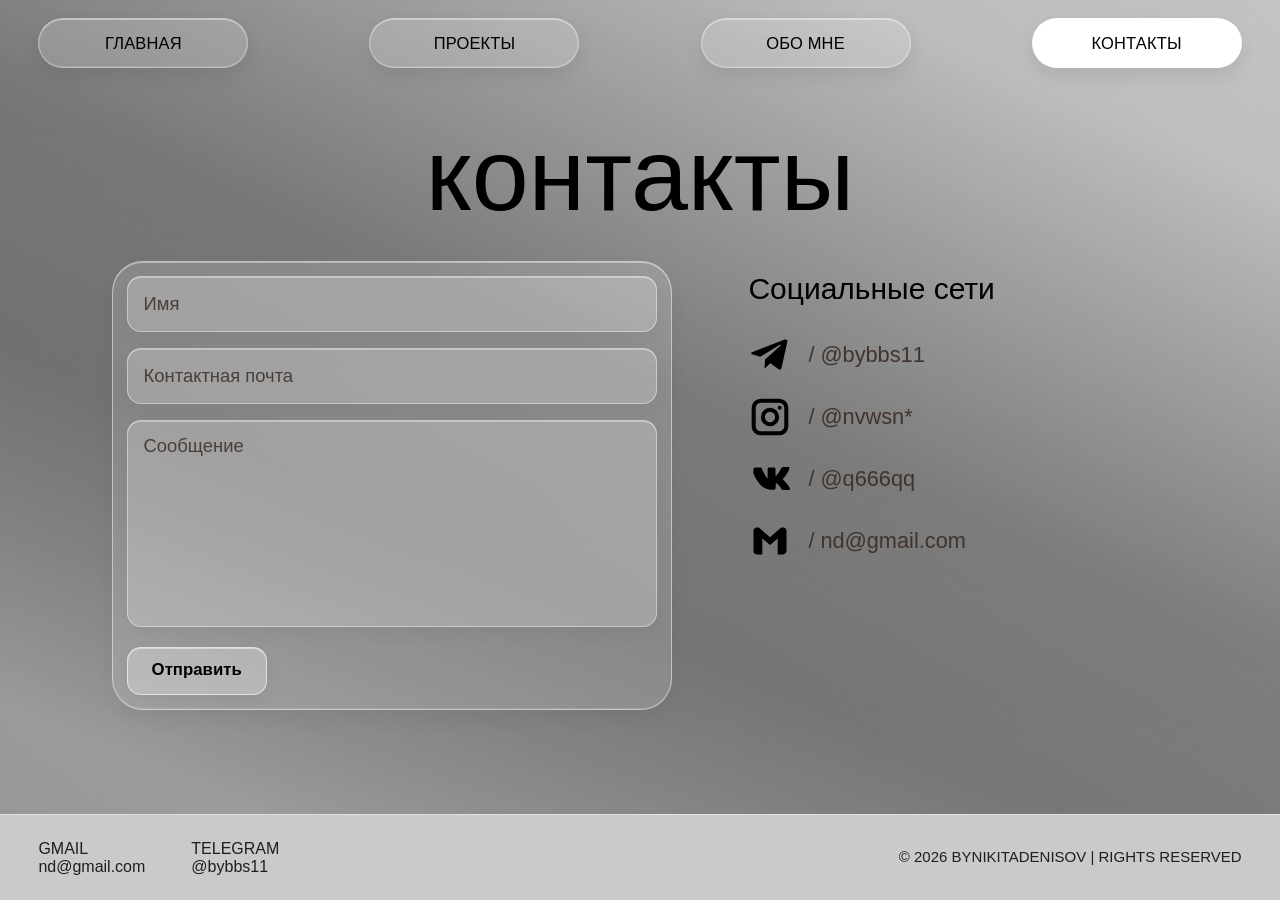
==== contacts.html @ d60f589b "Add files via upload" ====
<!DOCTYPE html>
<html lang="ru">
<head>
  <meta charset="UTF-8" />
  <meta name="viewport" content="width=device-width, initial-scale=1.0" />
  <title>Портфолио | Контакты</title>
  <link rel="stylesheet" href="style.css" />
</head>
<body class="contacts-body">
  <header class="header">
    <div class="header__container">
      <nav class="nav">
        <a href="index.html" class="nav__link">Главная</a>
        <a href="project.html" class="nav__link">Проекты</a>
        <a href="info.html" class="nav__link">Обо мне</a>
        <a href="contacts.html" class="nav__link nav__link--active">Контакты</a>
      </nav>
    </div>
  </header>

  <main class="contacts-page">
    <div class="contacts-page__background"></div>

    <div class="contacts-page__container">
      <h1 class="contacts-page__title">Контакты</h1>

      <section class="contacts-layout">
        <div class="contacts-form-card glass-card">
          <form class="contacts-form" id="contactForm" action="#" method="post" novalidate>
            <label class="contacts-form__field">
              <input
                type="text"
                name="name"
                class="contacts-form__input"
                placeholder="Имя"
                autocomplete="off"
              />
            </label>

            <label class="contacts-form__field">
              <input
                type="email"
                name="email"
                class="contacts-form__input"
                placeholder="Контактная почта"
                autocomplete="off"
              />
            </label>

            <label class="contacts-form__field contacts-form__field--textarea">
              <textarea
                name="message"
                class="contacts-form__textarea"
                placeholder="Сообщение"
                rows="8"
              ></textarea>
            </label>

            <button type="submit" class="contacts-form__button">Отправить</button>
          </form>
        </div>

        <aside class="contacts-socials">
          <h2 class="contacts-socials__title">Социальные сети</h2>

          <div class="contacts-socials__list contacts-socials__list--desktop">
            <a href="https://t.me/bybbs11" class="contacts-socials__item" target="_blank" rel="noopener noreferrer" aria-label="Telegram">
              <span class="contacts-socials__icon">
                <svg viewBox="0 0 24 24" aria-hidden="true">
                  <path d="M21.5 4.5 18.3 19c-.2 1-.8 1.2-1.6.8l-4.5-3.3-2.2 2.1c-.2.3-.5.5-1 .5l.3-4.6 8.5-7.7c.4-.3-.1-.5-.6-.2L6.7 13 2.3 11.6c-.9-.3-.9-.9.2-1.3L20 3.6c.8-.3 1.7.2 1.5.9Z"/>
                </svg>
              </span>
              <span class="contacts-socials__text">/ @bybbs11</span>
            </a>

            <a href="https://instagram.com/" class="contacts-socials__item" target="_blank" rel="noopener noreferrer" aria-label="Instagram">
              <span class="contacts-socials__icon">
                <svg viewBox="0 0 24 24" aria-hidden="true">
                  <path d="M7 2h10a5 5 0 0 1 5 5v10a5 5 0 0 1-5 5H7a5 5 0 0 1-5-5V7a5 5 0 0 1 5-5Zm0 2.2A2.8 2.8 0 0 0 4.2 7v10A2.8 2.8 0 0 0 7 19.8h10a2.8 2.8 0 0 0 2.8-2.8V7A2.8 2.8 0 0 0 17 4.2H7Zm10.3 1.7a1.1 1.1 0 1 1 0 2.2 1.1 1.1 0 0 1 0-2.2ZM12 7a5 5 0 1 1 0 10 5 5 0 0 1 0-10Zm0 2.2A2.8 2.8 0 1 0 12 14.8 2.8 2.8 0 0 0 12 9.2Z"/>
                </svg>
              </span>
              <span class="contacts-socials__text">/ @nvwsn*</span>
            </a>

            <a href="https://vk.com/" class="contacts-socials__item" target="_blank" rel="noopener noreferrer" aria-label="VK">
              <span class="contacts-socials__icon">
                <svg viewBox="0 0 24 24" aria-hidden="true">
                  <path d="M3 6.5c.1-.5.4-.8 1-.8h2.6c.5 0 .8.2 1 .7.9 2.1 1.9 4 3.1 5.5V6.7c0-.7.3-1 1-1h2.4c.6 0 .9.3.9 1v3.2c0 .4.2.5.5.2 1.1-1.2 2-2.6 2.7-4.1.2-.4.5-.6 1-.6h2.6c.7 0 1 .4.8 1-.8 1.9-1.9 3.7-3.3 5.2-.3.3-.3.6 0 .9 1.4 1.2 2.6 2.7 3.5 4.4.3.6 0 1.1-.7 1.1h-2.9c-.4 0-.7-.1-.9-.5-.7-1.1-1.5-2.1-2.5-3-.4-.3-.7-.2-.7.3v2c0 .7-.3 1-1 1h-1.4c-2.3 0-4.4-1-6.2-3-1.5-1.7-2.7-3.7-3.6-6-.1-.2-.1-.4 0-.6Z"/>
                </svg>
              </span>
              <span class="contacts-socials__text">/ @q666qq</span>
            </a>

            <a href="mailto:nd@gmail.com" class="contacts-socials__item" aria-label="Gmail">
              <span class="contacts-socials__icon">
                <svg viewBox="0 0 24 24" aria-hidden="true">
                  <path d="M3 6.5c0-1 .8-1.8 1.8-1.8h1.1L12 10l6.1-5.3h1.1c1 0 1.8.8 1.8 1.8v11c0 1-.8 1.8-1.8 1.8h-3V10.6L12 14.2 7.8 10.6v8.7h-3A1.8 1.8 0 0 1 3 17.5v-11Z"/>
                </svg>
              </span>
              <span class="contacts-socials__text">/ nd@gmail.com</span>
            </a>
          </div>

          <div class="contacts-socials__list contacts-socials__list--mobile">
            <a href="https://t.me/bybbs11" class="contacts-socials__icon-link" target="_blank" rel="noopener noreferrer" aria-label="Telegram">
              <svg viewBox="0 0 24 24" aria-hidden="true">
                <path d="M21.5 4.5 18.3 19c-.2 1-.8 1.2-1.6.8l-4.5-3.3-2.2 2.1c-.2.3-.5.5-1 .5l.3-4.6 8.5-7.7c.4-.3-.1-.5-.6-.2L6.7 13 2.3 11.6c-.9-.3-.9-.9.2-1.3L20 3.6c.8-.3 1.7.2 1.5.9Z"/>
              </svg>
            </a>

            <a href="https://instagram.com/" class="contacts-socials__icon-link" target="_blank" rel="noopener noreferrer" aria-label="Instagram">
              <svg viewBox="0 0 24 24" aria-hidden="true">
                <path d="M7 2h10a5 5 0 0 1 5 5v10a5 5 0 0 1-5 5H7a5 5 0 0 1-5-5V7a5 5 0 0 1 5-5Zm0 2.2A2.8 2.8 0 0 0 4.2 7v10A2.8 2.8 0 0 0 7 19.8h10a2.8 2.8 0 0 0 2.8-2.8V7A2.8 2.8 0 0 0 17 4.2H7Zm10.3 1.7a1.1 1.1 0 1 1 0 2.2 1.1 1.1 0 0 1 0-2.2ZM12 7a5 5 0 1 1 0 10 5 5 0 0 1 0-10Zm0 2.2A2.8 2.8 0 1 0 12 14.8 2.8 2.8 0 0 0 12 9.2Z"/>
              </svg>
            </a>

            <a href="https://vk.com/" class="contacts-socials__icon-link" target="_blank" rel="noopener noreferrer" aria-label="VK">
              <svg viewBox="0 0 24 24" aria-hidden="true">
                <path d="M3 6.5c.1-.5.4-.8 1-.8h2.6c.5 0 .8.2 1 .7.9 2.1 1.9 4 3.1 5.5V6.7c0-.7.3-1 1-1h2.4c.6 0 .9.3.9 1v3.2c0 .4.2.5.5.2 1.1-1.2 2-2.6 2.7-4.1.2-.4.5-.6 1-.6h2.6c.7 0 1 .4.8 1-.8 1.9-1.9 3.7-3.3 5.2-.3.3-.3.6 0 .9 1.4 1.2 2.6 2.7 3.5 4.4.3.6 0 1.1-.7 1.1h-2.9c-.4 0-.7-.1-.9-.5-.7-1.1-1.5-2.1-2.5-3-.4-.3-.7-.2-.7.3v2c0 .7-.3 1-1 1h-1.4c-2.3 0-4.4-1-6.2-3-1.5-1.7-2.7-3.7-3.6-6-.1-.2-.1-.4 0-.6Z"/>
              </svg>
            </a>

            <a href="mailto:nd@gmail.com" class="contacts-socials__icon-link" aria-label="Gmail">
              <svg viewBox="0 0 24 24" aria-hidden="true">
                <path d="M3 6.5c0-1 .8-1.8 1.8-1.8h1.1L12 10l6.1-5.3h1.1c1 0 1.8.8 1.8 1.8v11c0 1-.8 1.8-1.8 1.8h-3V10.6L12 14.2 7.8 10.6v8.7h-3A1.8 1.8 0 0 1 3 17.5v-11Z"/>
              </svg>
            </a>
          </div>
        </aside>
      </section>
    </div>
  </main>

  <footer class="footer footer--contacts">
    <div class="footer__container">
      <div class="footer__contacts">
        <div class="footer__contact">
          <span class="footer__label">GMAIL</span>
          <a href="mailto:nd@gmail.com" class="footer__value">nd@gmail.com</a>
        </div>

        <div class="footer__contact">
          <span class="footer__label">TELEGRAM</span>
          <a href="https://t.me/bybbs11" class="footer__value" target="_blank" rel="noopener noreferrer">@bybbs11</a>
        </div>
      </div>

      <div class="footer__copyright">
        © 2026 BYNIKITADENISOV | RIGHTS RESERVED
      </div>
    </div>
  </footer>

  <div class="contacts-modal" id="successModal" aria-hidden="true">
    <div class="contacts-modal__overlay"></div>
    <div class="contacts-modal__window glass-card" role="dialog" aria-modal="true" aria-labelledby="successTitle">
      <h2 class="contacts-modal__title" id="successTitle">Заявка успешно отправлена</h2>
    </div>
  </div>

  <script>
    const form = document.getElementById('contactForm');
    const modal = document.getElementById('successModal');

    function openModal() {
      modal.classList.add('contacts-modal--active');
      modal.setAttribute('aria-hidden', 'false');
      document.body.classList.add('modal-open');
    }

    function closeModal() {
      modal.classList.remove('contacts-modal--active');
      modal.setAttribute('aria-hidden', 'true');
      document.body.classList.remove('modal-open');
    }

    form.addEventListener('submit', function (event) {
      event.preventDefault();
      form.reset();
      openModal();
    });

    modal.addEventListener('click', function (event) {
      if (
        event.target === modal ||
        event.target.classList.contains('contacts-modal__overlay')
      ) {
        closeModal();
      }
    });

    document.addEventListener('keydown', function (event) {
      if (event.key === 'Escape' && modal.classList.contains('contacts-modal--active')) {
        closeModal();
      }
    });
  </script>
</body>
</html>
---- style.css ----
@font-face {
  font-family: "Unifix SP Demo";
  src:
    local("Unifix SP Demo"),
    url("fonts/UnifixSPDemo.woff2") format("woff2"),
    url("fonts/UnifixSPDemo.woff") format("woff");
  font-weight: 400;
  font-style: normal;
  font-display: swap;
}

@font-face {
  font-family: "Montserrat";
  src:
    local("Montserrat Regular"),
    local("Montserrat-Regular"),
    url("fonts/Montserrat-Regular.woff2") format("woff2"),
    url("fonts/Montserrat-Regular.woff") format("woff");
  font-weight: 400;
  font-style: normal;
  font-display: swap;
}

@font-face {
  font-family: "Montserrat";
  src:
    local("Montserrat Medium"),
    local("Montserrat-Medium"),
    url("fonts/Montserrat-Medium.woff2") format("woff2"),
    url("fonts/Montserrat-Medium.woff") format("woff");
  font-weight: 500;
  font-style: normal;
  font-display: swap;
}

@font-face {
  font-family: "Montserrat";
  src:
    local("Montserrat SemiBold"),
    local("Montserrat-SemiBold"),
    url("fonts/Montserrat-SemiBold.woff2") format("woff2"),
    url("fonts/Montserrat-SemiBold.woff") format("woff");
  font-weight: 600;
  font-style: normal;
  font-display: swap;
}

@font-face {
  font-family: "Montserrat";
  src:
    local("Montserrat Bold"),
    local("Montserrat-Bold"),
    url("fonts/Montserrat-Bold.woff2") format("woff2"),
    url("fonts/Montserrat-Bold.woff") format("woff");
  font-weight: 700;
  font-style: normal;
  font-display: swap;
}

@font-face {
  font-family: "Intro";
  src:
    local("Intro"),
    url("fonts/Intro.woff2") format("woff2"),
    url("fonts/Intro.woff") format("woff");
  font-weight: 400;
  font-style: normal;
  font-display: swap;
}

:root {
  --page-bg: #b5b5b5;
  --text-color: #000000;
  --text-soft: #40342c;
  --white: #ffffff;
  --glass-fill: rgba(255, 255, 255, 0.2);
  --glass-border: rgba(255, 255, 255, 0.45);
  --glass-shadow: rgba(0, 0, 0, 0.1);
  --container-width: 1440px;
  --header-height: 98px;
  --footer-height: 86px;
  --section-side-padding: clamp(16px, 3vw, 42px);
  --info-side-padding: clamp(28px, 4vw, 90px);
  --line-color: rgba(255, 255, 255, 0.38);
  --info-left-block-width: 470px;
  --info-right-top-width: 520px;
  --info-right-small-width: 350px;
  --project-meta-width: 150px;
  --project-content-width: 760px;
}

* {
  box-sizing: border-box;
}

html {
  scroll-behavior: smooth;
}

body {
  margin: 0;
  min-width: 320px;
  background: var(--page-bg);
  color: var(--text-color);
  font-family: "Montserrat", sans-serif;
  overflow-x: hidden;
}

body.modal-open {
  overflow: hidden;
}

a {
  color: inherit;
  text-decoration: none;
}

img {
  display: block;
  max-width: 100%;
}

/* ---------- HEADER ---------- */

.header,
.site-header {
  position: fixed;
  top: 0;
  left: 0;
  width: 100%;
  z-index: 1000;
  padding: 18px var(--section-side-padding) 0;
}

.header__container,
.site-header__container {
  width: min(100%, var(--container-width));
  margin: 0 auto;
}

.nav,
.site-nav {
  display: flex;
  justify-content: space-between;
  align-items: center;
  gap: 18px;
}

.nav__link,
.site-nav__link {
  width: 210px;
  min-width: 0;
  height: 50px;
  border-radius: 25px;
  display: inline-flex;
  align-items: center;
  justify-content: center;
  padding: 0 18px;
  font-family: "Intro", sans-serif;
  font-size: 1.03rem;
  font-weight: 400;
  line-height: 1;
  text-transform: uppercase;
  letter-spacing: 0.01em;
  color: #000000;
  background: rgba(255, 255, 255, 0.18);
  border: 1px solid rgba(255, 255, 255, 0.38);
  backdrop-filter: blur(4px);
  -webkit-backdrop-filter: blur(4px);
  box-shadow:
    inset 0 1px 0 rgba(255, 255, 255, 0.45),
    inset 0 -1px 0 rgba(255, 255, 255, 0.12),
    0 8px 18px rgba(0, 0, 0, 0.08);
  transition: transform 0.25s ease, background 0.25s ease, box-shadow 0.25s ease;
}

.nav__link:hover,
.site-nav__link:hover {
  transform: translateY(-1px);
}

.nav__link--active,
.site-nav__link--active {
  background: #ffffff;
  border: 1px solid rgba(255, 255, 255, 0.95);
  box-shadow:
    inset 0 1px 0 rgba(255, 255, 255, 0.7),
    0 8px 18px rgba(0, 0, 0, 0.08);
}

/* ---------- HERO PAGE ---------- */

.hero {
  position: relative;
  min-height: 100vh;
  overflow: hidden;
  isolation: isolate;
}

.hero__background {
  position: absolute;
  inset: 0;
  z-index: -2;
}

.hero__bg-image {
  width: 100%;
  height: 100%;
  object-fit: cover;
  object-position: center;
  filter: blur(7px);
  transform: scale(1.04);
}

.hero__overlay {
  position: absolute;
  inset: 0;
  background:
    linear-gradient(to bottom, rgba(0, 0, 0, 0.12), rgba(255, 255, 255, 0.08)),
    rgba(0, 0, 0, 0.22);
}

.hero__container {
  width: min(100%, var(--container-width));
  min-height: 100vh;
  margin: 0 auto;
  padding:
    calc(var(--header-height) + 34px)
    var(--section-side-padding)
    42px;
  display: flex;
  flex-direction: column;
}

.hero__content {
  flex: 1;
  display: flex;
  flex-direction: column;
  align-items: center;
  justify-content: center;
  text-align: center;
  padding-top: clamp(28px, 6vw, 72px);
  padding-bottom: clamp(20px, 3vw, 30px);
}

.hero__title {
  margin: 0 0 clamp(48px, 7vw, 94px);
  font-family: "Unifix SP Demo", sans-serif;
  font-size: clamp(72px, 11vw, 180px);
  font-weight: 400;
  line-height: 0.92;
  color: #000000;
}

.hero__subtitle {
  margin: 0;
  display: flex;
  flex-direction: column;
  gap: 2px;
  font-family: "Montserrat", sans-serif;
  font-size: clamp(22px, 2.6vw, 34px);
  font-weight: 700;
  line-height: 1.03;
  color: #000000;
}

.hero__bottom {
  display: flex;
  align-items: flex-end;
  justify-content: space-between;
  flex-wrap: nowrap;
  gap: clamp(14px, 2.6vw, 30px);
  padding-bottom: 18px;
}

.contacts-card {
  display: flex;
  align-items: center;
  gap: clamp(16px, 2.5vw, 44px);
  padding: 14px 38px;
  min-height: 70px;
  border-radius: 35px;
  background: rgba(255, 255, 255, 0.24);
  border: 1px solid rgba(255, 255, 255, 0.28);
  backdrop-filter: blur(4px);
  -webkit-backdrop-filter: blur(4px);
  box-shadow:
    inset 0 1px 0 rgba(255, 255, 255, 0.38),
    inset 0 -1px 0 rgba(255, 255, 255, 0.12),
    0 10px 20px rgba(0, 0, 0, 0.09);
  flex: 0 1 auto;
  min-width: 0;
}

.contacts-card__item {
  display: flex;
  flex-direction: column;
  align-items: flex-start;
  justify-content: center;
  min-width: 0;
}

.contacts-card__label {
  display: inline-block;
  margin-bottom: 2px;
  font-size: clamp(16px, 1.4vw, 19px);
  font-weight: 400;
  line-height: 1;
  text-transform: uppercase;
}

.contacts-card__value {
  font-size: clamp(16px, 1.35vw, 18px);
  font-weight: 400;
  line-height: 1.1;
  word-break: break-word;
}

.author-sign {
  position: relative;
  display: flex;
  flex-direction: column;
  align-items: flex-end;
  gap: 0;
  padding: 0 12px 10px 0;
  text-align: right;
  font-family: "Montserrat", sans-serif;
  font-size: clamp(26px, 2.4vw, 35px);
  font-weight: 700;
  line-height: 1.02;
  color: #000000;
  flex: 0 1 auto;
  min-width: 0;
}

.author-sign::before {
  content: "";
  position: absolute;
  right: 0;
  bottom: 0;
  width: 3px;
  height: 118px;
  background: #000000;
}

.author-sign::after {
  content: "";
  position: absolute;
  right: 0;
  bottom: 0;
  width: 175px;
  height: 3px;
  background: #000000;
}

/* ---------- INFO PAGE ---------- */

.info-body {
  min-height: 100vh;
  height: 100vh;
  overflow: hidden;
  display: flex;
  flex-direction: column;
}

.info-page {
  position: relative;
  flex: 1 1 auto;
  min-height: 0;
  padding-top: calc(var(--header-height) + 20px);
  overflow: hidden;
  isolation: isolate;
}

.info-page__background,
.info-page__bg {
  position: absolute;
  inset: 0;
  z-index: -1;
  background:
    linear-gradient(to bottom, rgba(255, 255, 255, 0.18), rgba(0, 0, 0, 0.08)),
    url("img/infoFON.png") center center / cover no-repeat;
  transform: scale(1.02);
}

.info-page__container {
  position: relative;
  width: min(100%, 1600px);
  height: 100%;
  margin: 0 auto;
  padding: 0 var(--info-side-padding);
  z-index: 1;
}

.info-grid {
  position: relative;
  height: 100%;
  display: grid;
  grid-template-columns: minmax(560px, 660px) minmax(560px, 700px);
  justify-content: center;
  align-content: start;
  gap: 26px clamp(110px, 11vw, 240px);
  padding-top: 28px;
  z-index: 1;
}

.info-grid__left,
.info-grid__right {
  min-height: 100%;
  display: flex;
  flex-direction: column;
  position: relative;
  z-index: 1;
}

.info-grid__left {
  align-items: flex-start;
}

.info-grid__right {
  align-items: flex-start;
  padding-top: 8px;
}

.info-grid__left::after {
  content: "";
  position: absolute;
  top: calc(-1 * (var(--header-height) + 20px));
  bottom: calc(-1 * var(--footer-height));
  left: var(--info-left-block-width);
  width: 1px;
  background: var(--line-color);
  pointer-events: none;
  z-index: 0;
}

.info-grid__right::before {
  content: "";
  position: absolute;
  top: calc(-1 * (var(--header-height) + 20px));
  bottom: calc(-1 * var(--footer-height));
  left: 0;
  width: 1px;
  background: var(--line-color);
  pointer-events: none;
  z-index: 0;
}

.info-grid__right .info-skills-card::before,
.info-grid__right .skills-card::before {
  content: "";
  position: absolute;
  top: -1px;
  left: calc(-1 * (55vw - 100%) - var(--info-side-padding));
  width: calc(50vw + var(--info-side-padding) * 2);
  height: 1px;
  background: var(--line-color);
  pointer-events: none;
  z-index: 0;
}

.info-photo-card,
.info-photo {
  width: 100%;
  max-width: var(--info-left-block-width);
  border-radius: 34px;
  overflow: hidden;
  border: 1px solid rgba(255, 255, 255, 0.48);
  background: rgba(255, 255, 255, 0.18);
  box-shadow:
    inset 0 1px 0 rgba(255, 255, 255, 0.42),
    0 10px 24px rgba(0, 0, 0, 0.05);
}

.info-photo-card__image,
.info-photo__image {
  width: 100%;
  aspect-ratio: 1 / 1;
  object-fit: cover;
  object-position: center;
}

.glass-card,
.glass-panel {
  background: rgba(255, 255, 255, 0.14);
  border: 1px solid rgba(255, 255, 255, 0.48);
  border-radius: 31px;
  backdrop-filter: blur(4px);
  -webkit-backdrop-filter: blur(4px);
  box-shadow:
    inset 0 1px 0 rgba(255, 255, 255, 0.38),
    inset 0 -1px 0 rgba(255, 255, 255, 0.12),
    0 8px 18px rgba(0, 0, 0, 0.05);
}

.text-card {
  color: var(--text-soft);
}

.about-card,
.info-about-card {
  width: 100%;
  max-width: var(--info-right-top-width);
  padding: 18px 24px;
  min-height: 175px;
  display: flex;
  align-items: flex-start;
}

.about-card p,
.info-about-card p {
  margin: 0;
  width: 100%;
  font-size: clamp(19px, 1.05vw, 21px);
  line-height: 1.1;
  font-weight: 400;
  color: var(--text-soft);
}

.logos-card,
.info-logos-card {
  width: 100%;
  max-width: var(--info-right-small-width);
  margin-top: 26px;
  margin-bottom: 26px;
  padding: 18px;
}

.logos-card__image,
.info-logos-card__image {
  width: 100%;
  height: auto;
  object-fit: contain;
}

.skills-title,
.info-title {
  font-family: "Intro", sans-serif;
  font-size: clamp(24px, 1.5vw, 29px);
  font-weight: 400;
  line-height: 1;
  color: #000000;
  text-transform: uppercase;
}

.info-grid__left .skills-title,
.info-grid__left .info-title {
  margin: 28px 0 12px 0;
}

.info-grid__right .skills-title,
.info-grid__right .info-title {
  width: 100%;
  max-width: var(--info-right-top-width);
  margin: 0 0 12px 0;
  text-align: left;
}

.skills-title--right,
.info-title--right {
  width: 100%;
  max-width: var(--info-right-top-width);
  align-self: flex-start;
  text-align: left;
  margin-right: 0;
}

.skills-card,
.info-skills-card {
  position: relative;
  width: 100%;
  max-width: var(--info-right-small-width);
  padding: 14px 22px;
}

.info-grid__left .skills-card,
.info-grid__left .info-skills-card {
  max-width: var(--info-left-block-width);
}

.info-skills-card--right {
  align-self: flex-start;
}

.skills-list,
.info-skills-list {
  margin: 0;
  padding: 0;
  list-style: none;
  color: var(--text-soft);
}

.skills-list li,
.info-skills-list li {
  position: relative;
  padding-left: 20px;
  font-size: clamp(18px, 1vw, 20px);
  line-height: 1.15;
  font-weight: 400;
}

.skills-list li::before,
.info-skills-list li::before {
  content: "/";
  position: absolute;
  left: 0;
  top: 0;
  color: var(--text-soft);
  font-weight: 400;
}

/* ---------- PROJECT PAGE ---------- */

.project-body {
  min-height: 100vh;
  display: flex;
  flex-direction: column;
}

.project-page {
  position: relative;
  flex: 1 1 auto;
  padding-top: calc(var(--header-height) + 18px);
  isolation: isolate;
  overflow: hidden;
}

.project-page__background {
  position: absolute;
  inset: 0;
  z-index: -1;
  background:
    linear-gradient(to bottom, rgba(255, 255, 255, 0.14), rgba(0, 0, 0, 0.08)),
    url("img/projectFON.png") center center / cover no-repeat;
  transform: scale(1.02);
}

.project-page__container {
  position: relative;
  width: min(100%, 1440px);
  margin: 0 auto;
  padding: 6px var(--section-side-padding) 2px;
}

.projects-list {
  position: relative;
  display: flex;
  flex-direction: column;
  gap: 36px;
}

.projects-list.is-locked {
  pointer-events: none;
}

.project-card {
  position: relative;
  display: grid;
  grid-template-columns: var(--project-meta-width) minmax(0, var(--project-content-width));
  justify-content: center;
  gap: 26px 8px;
  padding-top: 10px;
}

.project-card::before {
  content: "";
  position: absolute;
  top: 10px;
  left: calc(var(--project-meta-width) + 70px);
  width: calc(100% - var(--project-meta-width) - 285px);
  height: 1px;
  background: var(--line-color);
}

.project-card::after {
  content: "";
  position: absolute;
  top: 10px;
  bottom: -1000px;
  left: calc(var(--project-meta-width) + 227px);
  width: 1px;
  background: var(--line-color);
}

.project-card:last-child::after {
  bottom: 0;
}

.project-card__meta {
  position: relative;
  z-index: 1;
  padding-top: 10px;
}

.project-card__title {
  margin: 0 0 16px;
  display: flex;
  flex-direction: column;
  gap: 0;
  font-family: "Intro", sans-serif;
  font-size: 33px;
  line-height: 0.92;
  font-weight: 400;
  text-transform: uppercase;
  color: #000000;
}

.project-card__genre-badge {
  display: inline-flex;
  align-items: center;
  justify-content: center;
  min-width: 115px;
  width: fit-content;
  height: 34px;
  padding: 0 18px;
  margin-bottom: 14px;
  border-radius: 18px;
  font-family: "Intro", sans-serif;
  font-size: 0.88rem;
  line-height: 1;
  text-transform: uppercase;
  color: #000000;
  background: rgba(255, 255, 255, 0.18);
  border: 1px solid rgba(255, 255, 255, 0.38);
  backdrop-filter: blur(4px);
  -webkit-backdrop-filter: blur(4px);
  box-shadow:
    inset 0 1px 0 rgba(255, 255, 255, 0.45),
    inset 0 -1px 0 rgba(255, 255, 255, 0.12),
    0 8px 18px rgba(0, 0, 0, 0.05);
}

.project-card__genres {
  margin: 0 0 16px;
  padding: 0;
  list-style: none;
}

.project-card__genres li,
.project-card__year {
  position: relative;
  padding-left: 14px;
  font-size: 1rem;
  line-height: 1.28;
  color: rgba(64, 52, 44, 0.9);
  font-weight: 500;
}

.project-card__genres li::before,
.project-card__year::before {
  content: "/";
  position: absolute;
  left: 0;
  top: 0;
  color: rgba(64, 52, 44, 0.9);
}

.project-card__content {
  position: relative;
  z-index: 1;
  display: flex;
  flex-direction: column;
  align-items: flex-end;
}

.project-card,
.project-card__meta,
.project-card__content,
.project-card__image-frame,
.project-card__button {
  transition:
    opacity 0.35s ease,
    transform 0.35s ease;
  will-change: opacity, transform;
}

.project-card.is-changing-out .project-card__meta,
.project-card.is-changing-out .project-card__content {
  opacity: 0;
  transform: translateY(28px);
}

.project-card.is-changing-in .project-card__meta,
.project-card.is-changing-in .project-card__content {
  opacity: 0;
  transform: translateY(-28px);
}

.project-card__image-link {
  display: block;
  width: 100%;
  border-radius: 30px;
}

.project-card__image-link:hover .project-card__image-frame {
  transform: translateY(-2px);
}

.project-card__image-frame {
  width: 100%;
  border-radius: 30px;
  overflow: hidden;
  border: 1px solid rgba(255, 255, 255, 0.48);
  background: rgba(255, 255, 255, 0.12);
  box-shadow:
    inset 0 1px 0 rgba(255, 255, 255, 0.38),
    0 10px 24px rgba(0, 0, 0, 0.06);
}

.project-card__image {
  width: 100%;
  aspect-ratio: 1.38 / 1;
  object-fit: cover;
  object-position: center;
}

.project-card__button {
  margin-top: 10px;
  min-width: 180px;
  height: 34px;
  padding: 0 16px;
  border-radius: 17px;
  display: inline-flex;
  align-items: center;
  justify-content: center;
  font-family: "Montserrat", sans-serif;
  font-size: 0.88rem;
  font-weight: 500;
  line-height: 1;
  color: rgba(64, 52, 44, 0.95);
  background: rgba(255, 255, 255, 0.22);
  border: 1px solid rgba(255, 255, 255, 0.42);
  backdrop-filter: blur(4px);
  -webkit-backdrop-filter: blur(4px);
  box-shadow:
    inset 0 1px 0 rgba(255, 255, 255, 0.4),
    0 8px 16px rgba(0, 0, 0, 0.05);
  cursor: pointer;
  transition:
    transform 0.25s ease,
    background 0.25s ease,
    border-color 0.25s ease,
    opacity 0.35s ease;
}

.project-card__button:hover {
  transform: translateY(-1px);
  background: rgba(255, 255, 255, 0.34);
  border-color: rgba(255, 255, 255, 0.7);
}

.projects-navigation {
  width: var(--project-meta-width);
  margin-top: -50px;
  padding-left: 300px;
  display: flex;
  flex-direction: column;
  align-items: center;
  gap: 4px;
}

.projects-navigation__button {
  width: 64px;
  height: 44px;
  padding: 0;
  border: none;
  background: transparent;
  cursor: pointer;
  display: inline-flex;
  align-items: center;
  justify-content: center;
}

.projects-navigation__button svg {
  width: 52px;
  height: 52px;
  display: block;
}

.projects-navigation__button path {
  fill: none;
  stroke: #000000;
  stroke-width: 4.2;
  stroke-linecap: round;
  stroke-linejoin: round;
  transition: transform 0.25s ease, opacity 0.25s ease;
}

.projects-navigation__button:hover path {
  opacity: 0.8;
}

.project-modal {
  position: fixed;
  inset: 0;
  z-index: 140;
  display: none;
}

.project-modal--active {
  display: block;
}

.project-modal__overlay {
  position: absolute;
  inset: 0;
  background: rgba(0, 0, 0, 0.36);
  backdrop-filter: blur(4px);
  -webkit-backdrop-filter: blur(4px);
}

.project-modal__window {
  position: absolute;
  top: 50%;
  left: 50%;
  width: min(94vw, 1100px);
  height: min(84vh, 760px);
  padding: 18px;
  transform: translate(-50%, -50%);
  display: flex;
  flex-direction: column;
  background: rgba(255, 255, 255, 0.18);
}

.project-modal__header {
  display: flex;
  align-items: center;
  justify-content: space-between;
  gap: 16px;
  margin-bottom: 14px;
}

.project-modal__title {
  margin: 0;
  font-family: "Intro", sans-serif;
  font-size: clamp(22px, 2vw, 30px);
  font-weight: 400;
  line-height: 1;
  text-transform: uppercase;
  color: #000000;
}

.project-modal__close {
  width: 44px;
  height: 44px;
  border: 1px solid rgba(255, 255, 255, 0.42);
  border-radius: 50%;
  background: rgba(255, 255, 255, 0.2);
  color: #000000;
  font-size: 28px;
  line-height: 1;
  cursor: pointer;
  box-shadow:
    inset 0 1px 0 rgba(255, 255, 255, 0.45),
    0 8px 16px rgba(0, 0, 0, 0.05);
}

.project-modal__viewer-wrap {
  flex: 1 1 auto;
  min-height: 0;
  border-radius: 24px;
  overflow: hidden;
  border: 1px solid rgba(255, 255, 255, 0.48);
  background: rgba(255, 255, 255, 0.1);
}

.project-modal__viewer {
  width: 100%;
  height: 100%;
  background:
    radial-gradient(circle at top, rgba(255, 255, 255, 0.28), rgba(0, 0, 0, 0.06));
}

.footer--project {
  flex: 0 0 var(--footer-height);
  margin-top: auto;
}

/* ---------- PROJECT DETAIL PAGE ---------- */

.project-detail-body {
  min-height: 100vh;
  background: #b5b5b5;
  color: #000000;
}

.project-detail-page {
  width: 100%;
}

.project-detail-hero {
  position: relative;
  min-height: 100vh;
  height: 100vh;
  overflow: hidden;
  isolation: isolate;
}

.project-detail-hero__background {
  position: absolute;
  inset: 0;
  width: 100%;
  height: 100%;
  object-fit: cover;
  object-position: center;
  z-index: -3;
}

.project-detail-hero__overlay {
  position: absolute;
  inset: 0;
  background:
    linear-gradient(to bottom, rgba(255, 255, 255, 0.1), rgba(0, 0, 0, 0.14)),
    rgba(0, 0, 0, 0.08);
  z-index: -2;
}

.project-detail-topbar {
  position: absolute;
  top: 16px;
  left: 0;
  width: 100%;
  padding: 0 20px;
  display: grid;
  grid-template-columns: 74px minmax(0, 1fr) 74px;
  align-items: center;
  gap: 12px;
  z-index: 5;
}

.project-detail-nav {
  display: flex;
  justify-content: center;
  align-items: center;
  gap: 18px;
}

.project-detail-nav__link {
  min-width: 160px;
  height: 46px;
  padding: 0 22px;
  border-radius: 23px;
  display: inline-flex;
  align-items: center;
  justify-content: center;
  font-family: "Intro", sans-serif;
  font-size: 0.94rem;
  line-height: 1;
  text-transform: uppercase;
  color: #000000;
  background: rgba(255, 255, 255, 0.18);
  border: 1px solid rgba(255, 255, 255, 0.38);
  backdrop-filter: blur(4px);
  -webkit-backdrop-filter: blur(4px);
  box-shadow:
    inset 0 1px 0 rgba(255, 255, 255, 0.45),
    inset 0 -1px 0 rgba(255, 255, 255, 0.12),
    0 8px 18px rgba(0, 0, 0, 0.08);
  transition: transform 0.25s ease, background 0.25s ease;
}

.project-detail-nav__link:hover {
  transform: translateY(-1px);
}

.project-detail-nav__link--active {
  background: rgba(255, 255, 255, 0.9);
  border-color: rgba(255, 255, 255, 0.95);
}

.project-detail-topbar__arrow {
  width: 74px;
  height: 56px;
  display: inline-flex;
  align-items: center;
  justify-content: center;
}

.project-detail-topbar__arrow svg {
  width: 54px;
  height: 54px;
  display: block;
}

.project-detail-topbar__arrow path {
  fill: none;
  stroke: #000000;
  stroke-width: 4.2;
  stroke-linecap: round;
  stroke-linejoin: round;
  transition: opacity 0.25s ease, transform 0.25s ease;
}

.project-detail-topbar__arrow:hover path {
  opacity: 0.72;
}

.project-detail-hero__content {
  width: min(100%, 1440px);
  height: 100%;
  margin: 0 auto;
  padding: 108px 42px 40px;
  display: flex;
  align-items: flex-start;
  justify-content: flex-start;
}

.project-detail-hero__meta {
  max-width: 460px;
  margin-top: 34px;
}

.project-detail-hero__title {
  margin: 0 0 18px;
  font-family: "Unifix SP Demo", sans-serif;
  font-size: clamp(72px, 7vw, 120px);
  line-height: 0.9;
  font-weight: 400;
  color: #000000;
}

.project-detail-hero__tags {
  display: flex;
  flex-wrap: wrap;
  gap: 10px 12px;
  margin-bottom: 18px;
  max-width: 280px;
}

.project-detail-hero__tags {
  display: flex;
  flex-wrap: wrap;
  gap: 12px;
  max-width: 340px;
}

.project-detail-tag {
  flex: 1 1 calc(50% - 6px);
  height: 44px;
  padding: 0 20px;
  border-radius: 22px;
  display: inline-flex;
  align-items: center;
  justify-content: center;
  font-family: "Intro", sans-serif;
  font-size: 1rem;
  line-height: 1.1;
  color: #000000;
  text-transform: uppercase;
  background: rgba(255, 255, 255, 0.2);
  border: 1px solid rgba(255, 255, 255, 0.42);
  backdrop-filter: blur(4px);
  -webkit-backdrop-filter: blur(4px);
  box-shadow:
    inset 0 1px 0 rgba(255, 255, 255, 0.45),
    0 8px 18px rgba(0, 0, 0, 0.05);
}
}

.glass-panel-detail {
  background: rgba(255, 255, 255, 0.16);
  border: 1px solid rgba(255, 255, 255, 0.44);
  border-radius: 18px;
  backdrop-filter: blur(4px);
  -webkit-backdrop-filter: blur(4px);
  box-shadow:
    inset 0 1px 0 rgba(255, 255, 255, 0.4),
    inset 0 -1px 0 rgba(255, 255, 255, 0.1),
    0 8px 16px rgba(0, 0, 0, 0.06);
}

.project-detail-hero__description {
  max-width: 340px;
  padding: 14px 18px;
  margin-top: 12px;
  border-radius: 18px;
  background: rgba(255, 255, 255, 0.16);
  border: 1px solid rgba(255, 255, 255, 0.44);
  backdrop-filter: blur(4px);
  -webkit-backdrop-filter: blur(4px);
  box-shadow:
    inset 0 1px 0 rgba(255, 255, 255, 0.4),
    inset 0 -1px 0 rgba(255, 255, 255, 0.1),
    0 8px 16px rgba(0, 0, 0, 0.06);
}

.project-detail-hero__description p {
  margin: 0;
  font-size: 0.98rem;
  line-height: 1.15;
  color: rgba(64, 52, 44, 0.96);
  font-weight: 500;
}

.project-detail-hero__tools {
  display: flex;
  flex-wrap: wrap;
  gap: 8px;
  max-width: 380px;
}

.project-detail-tool {
  min-height: 32px;
  padding: 0 14px;
  border-radius: 16px;
  display: inline-flex;
  align-items: center;
  justify-content: center;
  font-family: "Montserrat", sans-serif;
  font-size: 0.84rem;
  font-weight: 600;
  color: rgba(64, 52, 44, 0.96);
  background: rgba(255, 255, 255, 0.18);
  border: 1px solid rgba(255, 255, 255, 0.38);
  backdrop-filter: blur(4px);
  -webkit-backdrop-filter: blur(4px);
}

.project-detail-gallery-section {
  min-height: 100vh;
  display: flex;
  flex-direction: column;
  background: #a9a9a9;
}

.project-detail-gallery {
  flex: 1 1 auto;
  min-height: calc(100vh - var(--footer-height));
  display: grid;
  grid-template-columns: 2.05fr 1fr 0.95fr;
  grid-template-rows: 1fr 1fr;
  gap: 1px;
  background: rgba(255, 255, 255, 0.28);
}

.project-detail-gallery__item {
  position: relative;
  overflow: hidden;
  background: rgba(255, 255, 255, 0.12);
}

.project-detail-gallery__item--large {
  grid-column: 1 / 2;
  grid-row: 1 / 2;
}

.project-detail-gallery__item--tall {
  grid-column: 2 / 3;
  grid-row: 1 / 2;
}

.project-detail-gallery__item--small {
  grid-column: 3 / 4;
  grid-row: 1 / 2;
}

.project-detail-gallery__item--medium {
  grid-column: 1 / 2;
  grid-row: 2 / 3;
}

.project-detail-gallery__item--narrow {
  grid-column: 2 / 3;
  grid-row: 2 / 3;
}

.project-detail-gallery__item--small-bottom {
  grid-column: 3 / 4;
  grid-row: 2 / 3;
}

.project-detail-gallery__image {
  width: 100%;
  height: 100%;
  object-fit: cover;
  object-position: center;
}

.project-detail-gallery__caption {
  position: absolute;
  left: 50%;
  bottom: 18px;
  transform: translateX(-50%);
  width: min(92%, 360px);
  padding: 10px 14px;
  text-align: center;
  font-size: 0.92rem;
  line-height: 1.12;
  color: #ffffff;
  background: rgba(0, 0, 0, 0.18);
}

.footer--project-detail {
  flex: 0 0 var(--footer-height);
  margin-top: auto;
}

/* ---------- CONTACTS PAGE ---------- */

.contacts-body {
  min-height: 100vh;
  display: flex;
  flex-direction: column;
}

.contacts-page {
  position: relative;
  flex: 1 1 auto;
  padding-top: calc(var(--header-height) + 12px);
  isolation: isolate;
  overflow: hidden;
}

.contacts-page__background {
  position: absolute;
  inset: 0;
  z-index: -1;
  background:
    linear-gradient(90deg, rgba(0, 0, 0, 0.08) 0%, rgba(255, 255, 255, 0.12) 100%),
    linear-gradient(to bottom, rgba(255, 255, 255, 0.16), rgba(0, 0, 0, 0.06)),
    url("img/contactsFON.png") center center / cover no-repeat;
  transform: scale(1.02);
}

.contacts-page__container {
  width: min(100%, 1440px);
  margin: 0 auto;
  padding: 16px var(--section-side-padding) 38px;
}

.contacts-page__title {
  margin: 0 0 28px;
  text-align: center;
  font-family: "Unifix SP Demo", sans-serif;
  font-size: clamp(64px, 8vw, 130px);
  font-weight: 400;
  line-height: 0.95;
  color: #000000;
  text-transform: lowercase;
}

.contacts-layout {
  display: grid;
  grid-template-columns: minmax(420px, 560px) minmax(300px, 420px);
  justify-content: center;
  align-items: start;
  gap: clamp(34px, 6vw, 110px);
  padding-top: 10px;
}

.contacts-form-card {
  padding: 14px;
}

.contacts-form {
  display: flex;
  flex-direction: column;
  gap: 16px;
}

.contacts-form__field {
  display: block;
}

.contacts-form__input,
.contacts-form__textarea {
  width: 100%;
  border: 1px solid rgba(255, 255, 255, 0.42);
  border-radius: 14px;
  background: rgba(255, 255, 255, 0.22);
  color: var(--text-soft);
  font-family: "Montserrat", sans-serif;
  font-size: 1.15rem;
  font-weight: 400;
  line-height: 1.2;
  outline: none;
  box-shadow:
    inset 0 1px 0 rgba(255, 255, 255, 0.35),
    0 8px 16px rgba(0, 0, 0, 0.04);
  transition:
    background 0.25s ease,
    border-color 0.25s ease,
    box-shadow 0.25s ease,
    transform 0.25s ease;
}

.contacts-form__input {
  height: 56px;
  padding: 0 16px;
}

.contacts-form__textarea {
  min-height: 205px;
  padding: 14px 16px;
  resize: none;
}

.contacts-form__input::placeholder,
.contacts-form__textarea::placeholder {
  color: rgba(64, 52, 44, 0.9);
  transition: opacity 0.2s ease;
}

.contacts-form__input:hover,
.contacts-form__textarea:hover {
  background: rgba(255, 255, 255, 0.28);
  border-color: rgba(255, 255, 255, 0.68);
  transform: translateY(-1px);
}

.contacts-form__input:focus,
.contacts-form__textarea:focus {
  background: rgba(255, 255, 255, 0.34);
  border-color: rgba(255, 255, 255, 0.88);
  box-shadow:
    inset 0 1px 0 rgba(255, 255, 255, 0.5),
    0 0 0 3px rgba(255, 255, 255, 0.18);
}

.contacts-form__input:focus::placeholder,
.contacts-form__textarea:focus::placeholder {
  opacity: 0;
}

.contacts-form__button {
  align-self: flex-start;
  min-width: 128px;
  height: 48px;
  padding: 0 24px;
  border: 1px solid rgba(255, 255, 255, 0.6);
  border-radius: 14px;
  background: rgba(255, 255, 255, 0.28);
  color: #000000;
  cursor: pointer;
  font-family: "Montserrat", sans-serif;
  font-size: 1.05rem;
  font-weight: 600;
  line-height: 1;
  box-shadow:
    inset 0 1px 0 rgba(255, 255, 255, 0.45),
    0 8px 18px rgba(0, 0, 0, 0.06);
  transition:
    transform 0.25s ease,
    background 0.25s ease,
    box-shadow 0.25s ease,
    border-color 0.25s ease;
}

.contacts-form__button:hover {
  background: rgba(255, 255, 255, 0.42);
  border-color: rgba(255, 255, 255, 0.92);
  transform: translateY(-1px);
}

.contacts-form__button:active {
  transform: translateY(0);
}

.contacts-socials {
  padding-top: 12px;
}

.contacts-socials__title {
  margin: 0 0 28px;
  font-family: "Montserrat", sans-serif;
  font-size: clamp(30px, 2.2vw, 44px);
  font-weight: 400;
  line-height: 1.05;
  color: #000000;
}

.contacts-socials__list {
  display: flex;
  flex-direction: column;
  gap: 18px;
}

.contacts-socials__item {
  display: inline-flex;
  align-items: center;
  gap: 16px;
  width: fit-content;
  color: var(--text-soft);
  transition: transform 0.25s ease, opacity 0.25s ease;
}

.contacts-socials__item:hover {
  transform: translateX(4px);
}

.contacts-socials__icon {
  width: 44px;
  height: 44px;
  flex: 0 0 44px;
  color: #000000;
}

.contacts-socials__icon svg,
.contacts-socials__icon-link svg {
  width: 100%;
  height: 100%;
  display: block;
  fill: currentColor;
}

.contacts-socials__text {
  font-family: "Montserrat", sans-serif;
  font-size: clamp(20px, 1.7vw, 34px);
  font-weight: 400;
  line-height: 1;
  color: var(--text-soft);
}

.contacts-socials__list--mobile {
  display: none;
}

.contacts-socials__icon-link {
  width: 58px;
  height: 58px;
  display: inline-flex;
  align-items: center;
  justify-content: center;
  color: #000000;
  transition: transform 0.25s ease, opacity 0.25s ease;
}

.contacts-socials__icon-link:hover {
  transform: translateY(-2px);
  opacity: 0.8;
}

.contacts-modal {
  position: fixed;
  inset: 0;
  z-index: 120;
  display: none;
}

.contacts-modal--active {
  display: block;
}

.contacts-modal__overlay {
  position: absolute;
  inset: 0;
  background: rgba(0, 0, 0, 0.32);
  backdrop-filter: blur(3px);
  -webkit-backdrop-filter: blur(3px);
}

.contacts-modal__window {
  position: absolute;
  top: 50%;
  left: 50%;
  width: min(92%, 460px);
  padding: 28px 24px;
  transform: translate(-50%, -50%);
  text-align: center;
}

.contacts-modal__title {
  margin: 0;
  font-family: "Montserrat", sans-serif;
  font-size: 1.65rem;
  font-weight: 700;
  line-height: 1.1;
  color: #000000;
}

/* ---------- FOOTER ---------- */

.footer,
.site-footer {
  background: rgba(255, 255, 255, 0.28);
  border-top: 1px solid rgba(255, 255, 255, 0.42);
  height: var(--footer-height);
  min-height: var(--footer-height);
  display: flex;
  align-items: center;
}

.footer--info,
.footer--contacts,
.footer--project,
.footer--project-detail {
  flex: 0 0 var(--footer-height);
  margin-top: auto;
}

.footer__container,
.site-footer__container {
  width: min(100%, var(--container-width));
  height: 100%;
  margin: 0 auto;
  padding: 0 var(--section-side-padding);
  display: flex;
  align-items: center;
  justify-content: space-between;
  gap: 28px;
}

.footer__contacts,
.site-footer__contacts {
  height: 100%;
  display: flex;
  align-items: center;
  gap: 46px;
}

.footer__contact,
.site-footer__contact {
  height: 100%;
  display: flex;
  flex-direction: column;
  align-items: flex-start;
  justify-content: center;
}

.footer__label,
.footer__value,
.footer__copyright,
.site-footer__label,
.site-footer__value,
.site-footer__copyright {
  font-family: "Montserrat", sans-serif;
  color: #1f1f1f;
  line-height: 1.1;
}

.footer__label,
.site-footer__label {
  font-size: 16px;
  font-weight: 400;
  text-transform: uppercase;
}

.footer__value,
.site-footer__value {
  font-size: 16px;
  font-weight: 400;
}

.footer__copyright,
.site-footer__copyright {
  font-size: 15px;
  font-weight: 400;
  text-align: center;
}

/* ---------- RESPONSIVE ---------- */

@media (max-width: 1600px) {
  :root {
    --info-left-block-width: 440px;
    --info-right-top-width: 500px;
    --info-right-small-width: 340px;
    --project-meta-width: 180px;
    --project-content-width: 710px;
  }

  .info-page__container {
    width: min(100%, 1500px);
  }

  .info-grid {
    grid-template-columns: minmax(500px, 600px) minmax(520px, 640px);
    gap: 24px clamp(70px, 8vw, 170px);
  }
}

@media (max-width: 1200px) {
  .nav__link,
  .site-nav__link {
    width: 185px;
    font-size: 0.96rem;
  }

  .hero__title {
    font-size: clamp(64px, 10vw, 145px);
  }

  .hero__subtitle {
    font-size: clamp(21px, 2.5vw, 31px);
  }

  .author-sign {
    font-size: clamp(22px, 2.2vw, 31px);
  }

  .author-sign::after {
    width: 155px;
  }

  .info-page__container {
    width: min(100%, 1200px);
    padding: 0 28px;
  }

  .info-grid__left::after,
  .info-grid__right::before,
  .info-grid__right .info-skills-card::before,
  .info-grid__right .skills-card::before {
    display: none;
  }

  .info-grid {
    grid-template-columns: 1fr 1fr;
    gap: 22px 36px;
  }

  .about-card,
  .skills-card,
  .info-photo-card,
  .info-photo,
  .info-about-card,
  .info-skills-card,
  .logos-card,
  .info-logos-card {
    max-width: 100%;
  }

  .skills-title--right,
  .info-title--right,
  .info-skills-card--right {
    align-self: flex-start;
    text-align: left;
  }

  .info-grid__left .skills-title,
  .info-grid__left .info-title,
  .info-grid__right .skills-title,
  .info-grid__right .info-title {
    margin: 24px 0 8px;
  }

  .project-page__container {
    padding-bottom: 28px;
  }

  .project-card {
    grid-template-columns: 170px minmax(0, 1fr);
    gap: 24px 20px;
  }

  .project-card::after {
    left: 188px;
  }

  .project-card__title {
    font-size: 30px;
  }

  .project-detail-nav__link {
    min-width: 135px;
    font-size: 0.88rem;
  }

  .project-detail-hero__content {
    padding-left: 28px;
    padding-right: 28px;
  }

  .contacts-layout {
    grid-template-columns: minmax(360px, 520px) minmax(260px, 360px);
    gap: 36px;
  }

  .contacts-socials__text {
    font-size: clamp(18px, 1.6vw, 28px);
  }
}

@media (max-width: 992px) {
  body:not(.info-body):not(.contacts-body):not(.project-body) .header,
  body:not(.info-body):not(.contacts-body):not(.project-body) .site-header {
    padding-top: 14px;
  }

  body:not(.info-body):not(.contacts-body):not(.project-body) .nav,
  body:not(.info-body):not(.contacts-body):not(.project-body) .site-nav {
    display: grid;
    grid-template-columns: repeat(2, minmax(0, 1fr));
    justify-content: center;
  }

  body:not(.info-body):not(.contacts-body):not(.project-body) .nav__link,
  body:not(.info-body):not(.contacts-body):not(.project-body) .site-nav__link {
    width: 100%;
  }

  .hero__container {
    padding-top: 150px;
    padding-bottom: 28px;
  }

  .hero__content {
    padding-top: 20px;
  }

  .hero__title {
    margin-bottom: 44px;
    font-size: clamp(54px, 11vw, 112px);
  }

  .hero__subtitle {
    font-size: clamp(20px, 3vw, 28px);
  }

  .hero__bottom {
    align-items: flex-end;
    justify-content: space-between;
    flex-wrap: nowrap;
    gap: 18px;
  }

  .contacts-card {
    max-width: 58%;
    width: auto;
    padding: 12px 20px;
    gap: 18px;
  }

  .contacts-card__label {
    font-size: 15px;
  }

  .contacts-card__value {
    font-size: 15px;
  }

  .author-sign {
    align-self: auto;
    font-size: clamp(21px, 3vw, 29px);
  }

  .info-body,
  .project-body {
    height: auto;
    min-height: 100vh;
    overflow-x: hidden;
    overflow-y: auto;
  }

  .info-body .header,
  .info-body .site-header,
  .contacts-body .header,
  .contacts-body .site-header,
  .project-body .header,
  .project-body .site-header {
    padding-top: 14px;
    padding-left: 14px;
    padding-right: 14px;
  }

  .info-body .nav,
  .info-body .site-nav,
  .contacts-body .nav,
  .contacts-body .site-nav,
  .project-body .nav,
  .project-body .site-nav {
    display: grid;
    grid-template-columns: repeat(2, minmax(0, 1fr));
    gap: 12px;
    justify-content: center;
  }

  .info-body .nav__link,
  .info-body .site-nav__link,
  .contacts-body .nav__link,
  .contacts-body .site-nav__link,
  .project-body .nav__link,
  .project-body .site-nav__link {
    width: 100%;
  }

  .info-page {
    padding-top: 150px;
    min-height: auto;
    overflow: visible;
  }

  .project-page,
  .contacts-page {
    padding-top: 150px;
    overflow: visible;
  }

  .info-page__container {
    height: auto;
    padding-left: 14px;
    padding-right: 14px;
  }

  .project-page__container,
  .contacts-page__container {
    padding-left: 14px;
    padding-right: 14px;
  }

  .info-grid {
    display: flex;
    flex-direction: column;
    align-items: center;
    gap: 20px;
    height: auto;
    padding-top: 10px;
    padding-bottom: 20px;
  }

  .info-grid__left,
  .info-grid__right {
    display: contents;
  }

  .info-photo-card,
  .about-card,
  .skills-card,
  .logos-card {
    width: min(100%, 540px);
    max-width: 540px;
    margin: 0 auto;
  }

  .info-grid__left > .skills-title,
  .skills-title--right,
  .info-grid__right > .skills-title {
    display: block;
    width: min(100%, 540px);
    max-width: 540px;
    margin: 0 auto;
    text-align: left;
    align-self: center;
  }

  .info-photo-card {
    order: 1;
  }

  .about-card {
    order: 2;
  }

  .info-grid__left > .skills-title {
    order: 3;
  }

  .info-grid__left > .skills-card {
    order: 4;
    width: min(100%, 540px);
    max-width: 540px;
    margin: 0 auto;
  }

  .skills-title--right,
  .info-grid__right > .skills-title {
    order: 5;
  }

  .info-grid__right > .skills-card {
    order: 6;
    width: min(100%, 540px);
    max-width: 540px;
    margin: 0 auto;
  }

  .logos-card {
    order: 7;
    padding: 18px;
  }

  .logos-card::before {
    display: none;
    content: none;
  }

  .about-card,
  .info-about-card {
    padding: 18px 22px;
  }

  .about-card p,
  .info-about-card p {
    font-size: 17px;
    line-height: 1.12;
  }

  .skills-title,
  .info-title {
    font-size: 24px;
  }

  .skills-card,
  .info-skills-card {
    padding: 14px 22px;
  }

  .skills-list li,
  .info-skills-list li {
    font-size: 17px;
    line-height: 1.15;
  }

  .projects-list {
    gap: 28px;
  }

  .project-card {
    grid-template-columns: 1fr;
    gap: 16px;
    max-width: 760px;
    margin: 0 auto;
    padding-top: 18px;
  }

  .project-card::before {
    left: 0;
    width: 100%;
  }

  .project-card::after {
    display: none;
  }

  .project-card__meta {
    padding-top: 0;
  }

  .project-card__title {
    font-size: 28px;
    margin-bottom: 12px;
  }

  .project-card__genre-badge {
    margin-bottom: 12px;
  }

  .project-card__genres {
    margin-bottom: 12px;
  }

  .project-card__content {
    align-items: flex-start;
  }

  .project-card__image {
    aspect-ratio: 1.3 / 1;
  }

  .projects-navigation {
    width: 100%;
    margin-top: 16px;
    padding-left: 0;
    flex-direction: row;
    justify-content: center;
    gap: 18px;
  }

  .project-modal__window {
    width: min(96vw, 920px);
    height: min(80vh, 620px);
    padding: 14px;
  }

  .project-detail-hero {
    height: auto;
    min-height: 100vh;
  }

  .project-detail-topbar {
    position: relative;
    top: auto;
    padding: 14px;
    grid-template-columns: 56px 1fr 56px;
    gap: 12px;
  }

  .project-detail-nav {
    display: grid;
    grid-template-columns: repeat(2, minmax(0, 1fr));
    gap: 12px;
  }

  .project-detail-nav__link {
    min-width: 0;
    width: 100%;
  }

  .project-detail-topbar__arrow {
    width: 56px;
    height: 46px;
  }

  .project-detail-topbar__arrow svg {
    width: 42px;
    height: 42px;
  }

  .project-detail-hero__content {
    padding: 18px 14px 24px;
    min-height: calc(100vh - 88px);
    align-items: flex-start;
  }

  .project-detail-hero__meta {
    margin-top: 8px;
    max-width: 420px;
  }

  .project-detail-gallery-section {
    min-height: auto;
  }

  .project-detail-gallery {
    min-height: auto;
    grid-template-columns: 1fr 1fr;
    grid-template-rows: repeat(4, minmax(220px, auto));
  }

  .project-detail-gallery__item--large {
    grid-column: 1 / 3;
    grid-row: 1 / 2;
  }

  .project-detail-gallery__item--tall {
    grid-column: 1 / 2;
    grid-row: 2 / 3;
  }

  .project-detail-gallery__item--small {
    grid-column: 2 / 3;
    grid-row: 2 / 3;
  }

  .project-detail-gallery__item--medium {
    grid-column: 1 / 3;
    grid-row: 3 / 4;
  }

  .project-detail-gallery__item--narrow {
    grid-column: 1 / 2;
    grid-row: 4 / 5;
  }

  .project-detail-gallery__item--small-bottom {
    grid-column: 2 / 3;
    grid-row: 4 / 5;
  }

  .contacts-layout {
    grid-template-columns: 1fr;
    gap: 22px;
    max-width: 560px;
    margin: 0 auto;
  }

  .contacts-page__title {
    margin-bottom: 22px;
  }

  .contacts-form-card {
    order: 2;
  }

  .contacts-socials {
    order: 3;
    padding-top: 0;
  }

  .contacts-socials__title {
    display: none;
  }

  .contacts-socials__list--desktop {
    display: none;
  }

  .contacts-socials__list--mobile {
    display: grid;
    grid-template-columns: repeat(4, minmax(0, 1fr));
    gap: 14px;
    justify-items: center;
  }

  .footer--info,
  .footer--contacts,
  .footer--project,
  .footer--project-detail {
    flex-basis: auto;
  }

  .info-body .footer__container,
  .info-body .site-footer__container,
  .contacts-body .footer__container,
  .contacts-body .site-footer__container,
  .project-body .footer__container,
  .project-body .site-footer__container,
  .project-detail-body .footer__container,
  .project-detail-body .site-footer__container {
    height: auto;
    min-height: var(--footer-height);
    padding-top: 10px;
    padding-bottom: 10px;
    flex-direction: row;
    align-items: center;
    justify-content: space-between;
    gap: 16px 24px;
    flex-wrap: wrap;
  }

  .info-body .footer__contacts,
  .info-body .site-footer__contacts,
  .contacts-body .footer__contacts,
  .contacts-body .site-footer__contacts,
  .project-body .footer__contacts,
  .project-body .site-footer__contacts,
  .project-detail-body .footer__contacts,
  .project-detail-body .site-footer__contacts {
    height: auto;
    align-items: center;
    gap: 28px;
    flex-wrap: wrap;
  }

  .info-body .footer__contact,
  .info-body .site-footer__contact,
  .contacts-body .footer__contact,
  .contacts-body .site-footer__contact,
  .project-body .footer__contact,
  .project-body .site-footer__contact,
  .project-detail-body .footer__contact,
  .project-detail-body .site-footer__contact {
    height: auto;
    justify-content: center;
  }

  .info-body .footer__copyright,
  .info-body .site-footer__copyright,
  .contacts-body .footer__copyright,
  .contacts-body .site-footer__copyright,
  .project-body .footer__copyright,
  .project-body .site-footer__copyright,
  .project-detail-body .footer__copyright,
  .project-detail-body .site-footer__copyright {
    margin-left: auto;
    text-align: right;
  }
}

@media (max-width: 768px) {
  body:not(.info-body):not(.contacts-body):not(.project-body) .header,
  body:not(.info-body):not(.contacts-body):not(.project-body) .site-header {
    padding-left: 14px;
    padding-right: 14px;
  }

  body:not(.info-body):not(.contacts-body):not(.project-body) .nav,
  body:not(.info-body):not(.contacts-body):not(.project-body) .site-nav {
    gap: 12px;
  }

  body:not(.info-body):not(.contacts-body):not(.project-body) .nav__link,
  body:not(.info-body):not(.contacts-body):not(.project-body) .site-nav__link,
  .info-body .nav__link,
  .info-body .site-nav__link,
  .contacts-body .nav__link,
  .contacts-body .site-nav__link,
  .project-body .nav__link,
  .project-body .site-nav__link {
    height: 46px;
    border-radius: 23px;
    font-size: 0.9rem;
    padding: 0 12px;
  }

  .hero__container {
    padding-left: 14px;
    padding-right: 14px;
    padding-top: 142px;
  }

  .hero__content {
    justify-content: flex-start;
    padding-top: clamp(42px, 10vw, 80px);
  }

  .hero__title {
    margin-bottom: 34px;
    font-size: clamp(46px, 14vw, 88px);
  }

  .hero__subtitle {
    font-size: clamp(18px, 4.3vw, 24px);
    line-height: 1.08;
  }

  .hero__bottom {
    flex-wrap: nowrap;
    gap: 14px;
  }

  .contacts-card {
    max-width: 60%;
    flex-direction: row;
    align-items: center;
    border-radius: 28px;
    padding: 12px 16px;
    gap: 14px;
  }

  .contacts-card__item {
    width: auto;
  }

  .contacts-card__label {
    font-size: 14px;
  }

  .contacts-card__value {
    font-size: 14px;
  }

  .author-sign {
    font-size: clamp(18px, 4.4vw, 24px);
    padding-right: 10px;
    padding-bottom: 8px;
  }

  .author-sign::before {
    height: 94px;
    width: 2px;
  }

  .author-sign::after {
    width: 132px;
    height: 2px;
  }

  .about-card,
  .info-about-card {
    padding: 16px 18px;
  }

  .about-card p,
  .info-about-card p {
    font-size: 16px;
    line-height: 1.14;
  }

  .skills-title,
  .info-title {
    font-size: 22px;
  }

  .skills-card,
  .info-skills-card {
    padding: 14px 18px;
  }

  .skills-list li,
  .info-skills-list li {
    font-size: 16px;
  }

  .project-card {
    gap: 14px;
  }

  .project-card__title {
    font-size: 24px;
  }

  .project-card__genre-badge {
    height: 32px;
    font-size: 0.82rem;
  }

  .project-card__genres li,
  .project-card__year {
    font-size: 0.95rem;
  }

  .project-card__image-frame {
    border-radius: 24px;
  }

  .project-card__button {
    height: 32px;
    min-width: 168px;
    font-size: 0.82rem;
  }

  .projects-navigation__button svg {
    width: 46px;
    height: 46px;
  }

  .project-modal__window {
    width: min(96vw, 720px);
    height: min(76vh, 520px);
  }

  .project-modal__title {
    font-size: 22px;
  }

  .project-detail-hero__title {
    font-size: clamp(54px, 14vw, 82px);
  }

  .project-detail-hero__tags {
    max-width: 100%;
  }

  .project-detail-tag {
    min-width: 104px;
    font-size: 0.78rem;
  }

  .project-detail-hero__description {
    max-width: 710px;
  }

  .project-detail-hero__description p {
    font-size: 0.9rem;
  }

  .project-detail-tool {
    font-size: 0.78rem;
  }

  .project-detail-gallery {
    grid-template-columns: 1fr;
    grid-template-rows: repeat(6, 240px);
  }

  .project-detail-gallery__item--large,
  .project-detail-gallery__item--tall,
  .project-detail-gallery__item--small,
  .project-detail-gallery__item--medium,
  .project-detail-gallery__item--narrow,
  .project-detail-gallery__item--small-bottom {
    grid-column: auto;
    grid-row: auto;
  }

  .project-detail-gallery__caption {
    width: calc(100% - 24px);
    bottom: 12px;
    font-size: 0.88rem;
  }

  .contacts-page__title {
    font-size: clamp(54px, 15vw, 82px);
  }

  .contacts-form {
    gap: 14px;
  }

  .contacts-form__input {
    height: 52px;
    font-size: 1rem;
  }

  .contacts-form__textarea {
    min-height: 180px;
    font-size: 1rem;
  }

  .contacts-form__button {
    height: 46px;
    font-size: 1rem;
  }

  .contacts-socials__icon-link {
    width: 54px;
    height: 54px;
  }

  .footer__contacts,
  .site-footer__contacts {
    gap: 24px;
    flex-wrap: wrap;
  }

  .footer__label,
  .footer__value,
  .site-footer__label,
  .site-footer__value {
    font-size: 15px;
  }

  .footer__copyright,
  .site-footer__copyright {
    font-size: 14px;
    line-height: 1.2;
  }
}

@media (max-width: 480px) {
  body:not(.info-body):not(.contacts-body):not(.project-body) .nav,
  .info-body .nav,
  .contacts-body .nav,
  .project-body .nav,
  body:not(.info-body):not(.contacts-body):not(.project-body) .site-nav,
  .info-body .site-nav,
  .contacts-body .site-nav,
  .project-body .site-nav {
    grid-template-columns: 1fr;
  }

  body:not(.info-body):not(.contacts-body):not(.project-body) .nav__link,
  body:not(.info-body):not(.contacts-body):not(.project-body) .site-nav__link,
  .info-body .nav__link,
  .info-body .site-nav__link,
  .contacts-body .nav__link,
  .contacts-body .site-nav__link,
  .project-body .nav__link,
  .project-body .site-nav__link {
    height: 44px;
    font-size: 0.88rem;
  }

  .hero__container {
    padding-top: 248px;
    padding-bottom: 22px;
  }

  .hero__content {
    padding-top: 10px;
  }

  .hero__title {
    font-size: clamp(40px, 16vw, 64px);
    margin-bottom: 26px;
  }

  .hero__subtitle {
    font-size: 17px;
  }

  .hero__bottom {
    flex-wrap: nowrap;
    gap: 10px;
    align-items: flex-end;
  }

  .contacts-card {
    max-width: 62%;
    padding: 10px 12px;
    gap: 10px;
    border-radius: 24px;
  }

  .contacts-card__label {
    font-size: 12px;
  }

  .contacts-card__value {
    font-size: 12px;
    line-height: 1.05;
  }

  .author-sign {
    font-size: 14px;
    padding-right: 8px;
    padding-bottom: 6px;
    line-height: 1;
  }

  .author-sign::before {
    height: 62px;
    width: 2px;
  }

  .author-sign::after {
    width: 92px;
    height: 2px;
  }

  .info-page,
  .project-page,
  .contacts-page {
    padding-top: 248px;
  }

  .info-grid {
    padding-bottom: 20px;
    gap: 20px;
  }

  .info-photo-card,
  .about-card,
  .logos-card,
  .skills-card,
  .info-photo,
  .info-about-card,
  .info-logos-card,
  .info-skills-card {
    width: 100%;
    max-width: 100%;
    margin: 0;
  }

  .info-grid__left > .skills-title,
  .skills-title--right,
  .info-grid__right > .skills-title {
    width: 100%;
    max-width: 100%;
    margin: 0;
  }

  .info-grid__left > .skills-card,
  .info-grid__right > .skills-card {
    width: 100%;
    max-width: 100%;
  }

  .about-card p,
  .info-about-card p {
    font-size: 16px;
  }

  .skills-title,
  .info-title {
    font-size: 21px;
  }

  .skills-list li,
  .info-skills-list li {
    font-size: 16px;
    padding-left: 18px;
  }

  .project-page__container,
  .contacts-page__container {
    padding-bottom: 24px;
  }

  .project-card {
    padding-top: 16px;
  }

  .project-card__title {
    font-size: 21px;
  }

  .project-card__genre-badge {
    min-width: 104px;
    padding: 0 14px;
  }

  .project-card__genres li,
  .project-card__year {
    font-size: 0.9rem;
    line-height: 1.22;
  }

  .project-card__image-frame {
    border-radius: 20px;
  }

  .project-card__button {
    min-width: 156px;
    height: 30px;
    padding: 0 14px;
    font-size: 0.76rem;
  }

  .projects-navigation {
    gap: 10px;
  }

  .projects-navigation__button {
    width: 50px;
    height: 40px;
  }

  .projects-navigation__button svg {
    width: 40px;
    height: 40px;
  }

  .project-modal__window {
    width: min(96vw, 96vw);
    height: min(72vh, 440px);
    padding: 10px;
  }

  .project-modal__header {
    margin-bottom: 10px;
  }

  .project-modal__title {
    font-size: 18px;
  }

  .project-modal__close {
    width: 38px;
    height: 38px;
    font-size: 24px;
  }

  .project-detail-topbar {
    grid-template-columns: 46px 1fr 46px;
    gap: 8px;
    padding: 12px;
  }

  .project-detail-nav {
    grid-template-columns: 1fr;
  }

  .project-detail-topbar__arrow {
    width: 46px;
    height: 44px;
  }

  .project-detail-topbar__arrow svg {
    width: 34px;
    height: 34px;
  }

  .project-detail-hero__content {
    padding: 12px 12px 22px;
  }

  .project-detail-hero__meta {
    max-width: 100%;
  }

  .project-detail-hero__title {
    font-size: clamp(46px, 18vw, 62px);
    margin-bottom: 14px;
  }

  .project-detail-tag {
    min-width: 96px;
    height: 30px;
    padding: 0 12px;
    font-size: 0.72rem;
  }

  .project-detail-hero__description {
    max-width: 100%;
    padding: 10px 12px;
  }

  .project-detail-hero__description p {
    font-size: 0.86rem;
  }

  .project-detail-tool {
    min-height: 30px;
    padding: 0 12px;
    font-size: 0.72rem;
  }

  .project-detail-gallery {
    grid-template-rows: repeat(6, 210px);
  }

  .project-detail-gallery__caption {
    width: calc(100% - 18px);
    padding: 8px 10px;
    font-size: 0.8rem;
    bottom: 9px;
  }

  .contacts-page__title {
    margin-bottom: 18px;
    font-size: clamp(44px, 16vw, 64px);
  }

  .contacts-layout {
    gap: 18px;
  }

  .contacts-form-card {
    padding: 12px;
    border-radius: 24px;
  }

  .contacts-form__input {
    height: 48px;
    padding: 0 14px;
    font-size: 0.96rem;
  }

  .contacts-form__textarea {
    min-height: 160px;
    padding: 14px;
    font-size: 0.96rem;
  }

  .contacts-form__button {
    min-width: 120px;
    height: 44px;
    padding: 0 20px;
    font-size: 0.96rem;
  }

  .contacts-socials__list--mobile {
    gap: 12px;
  }

  .contacts-socials__icon-link {
    width: 50px;
    height: 50px;
  }

  .contacts-modal__window {
    padding: 22px 18px;
    border-radius: 24px;
  }

  .contacts-modal__title {
    font-size: 1.35rem;
  }

  .footer__container,
  .site-footer__container {
    padding-left: 14px;
    padding-right: 14px;
  }

  .info-body .footer__container,
  .info-body .site-footer__container,
  .contacts-body .footer__container,
  .contacts-body .site-footer__container,
  .project-body .footer__container,
  .project-body .site-footer__container,
  .project-detail-body .footer__container,
  .project-detail-body .site-footer__container {
    flex-direction: column;
    align-items: flex-start;
    justify-content: center;
  }

  .info-body .footer__contacts,
  .info-body .site-footer__contacts,
  .contacts-body .footer__contacts,
  .contacts-body .site-footer__contacts,
  .project-body .footer__contacts,
  .project-body .site-footer__contacts,
  .project-detail-body .footer__contacts,
  .project-detail-body .site-footer__contacts {
    align-items: flex-start;
  }

  .info-body .footer__copyright,
  .info-body .site-footer__copyright,
  .contacts-body .footer__copyright,
  .contacts-body .site-footer__copyright,
  .project-body .footer__copyright,
  .project-body .site-footer__copyright,
  .project-detail-body .footer__copyright,
  .project-detail-body .site-footer__copyright {
    margin-left: 0;
    text-align: left;
  }

  .footer__contacts,
  .site-footer__contacts {
    gap: 18px;
  }

  .footer__copyright,
  .site-footer__copyright {
    font-size: 13px;
  }
}
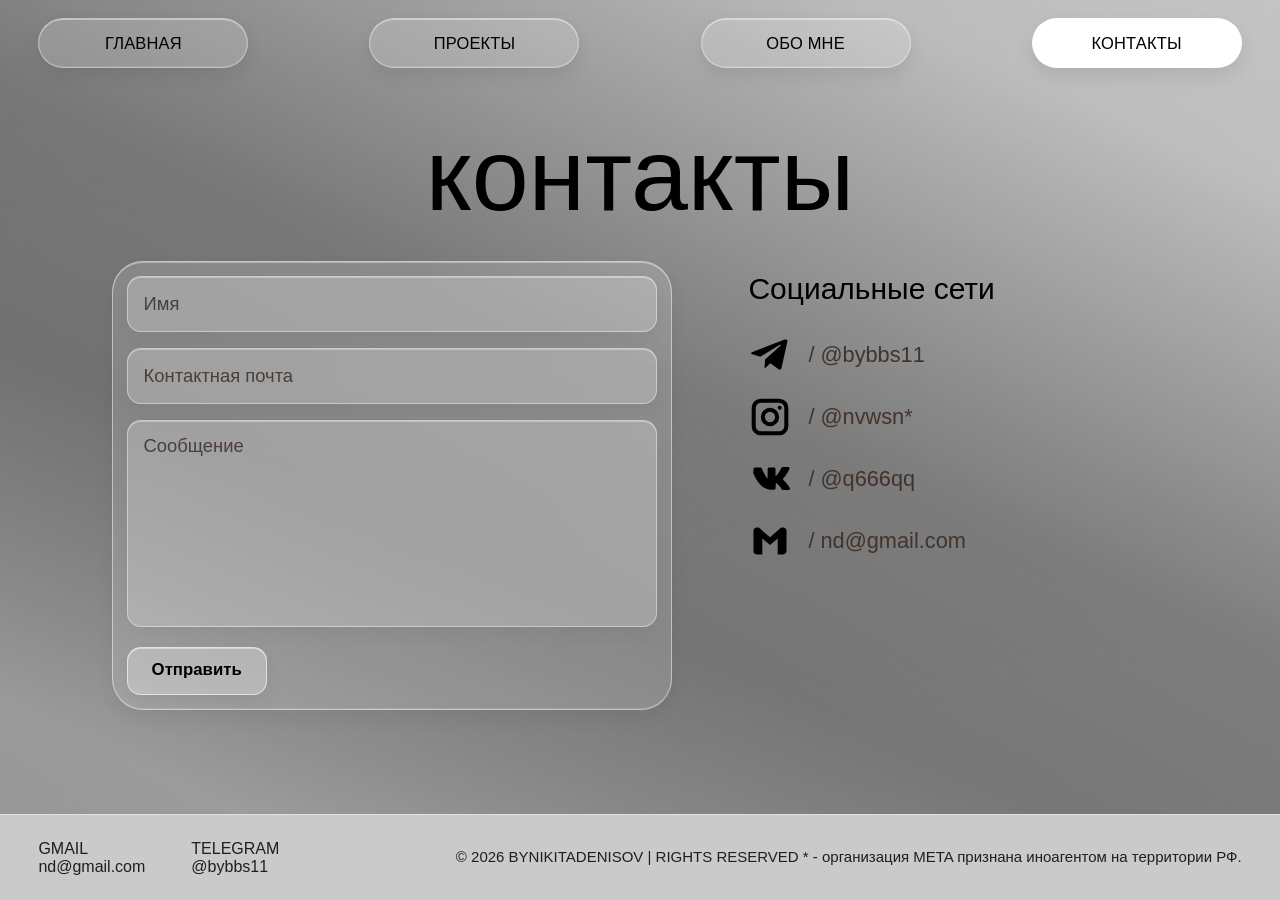
==== commit e6557052: "Update contacts.html" ====
--- a/contacts.html
+++ b/contacts.html
@@ -147,6 +147,7 @@
 
       <div class="footer__copyright">
         © 2026 BYNIKITADENISOV | RIGHTS RESERVED
+        * - организация META признана иноагентом на территории РФ.
       </div>
     </div>
   </footer>
@@ -196,4 +197,4 @@
     });
   </script>
 </body>
-</html>+</html>
--- a/style.css
+++ b/style.css
@@ -1188,7 +1188,7 @@
   margin: 0;
   font-size: 0.98rem;
   line-height: 1.15;
-  color: rgba(64, 52, 44, 0.96);
+  color: rgba(230, 229, 225, 0.9);
   font-weight: 500;
 }
 
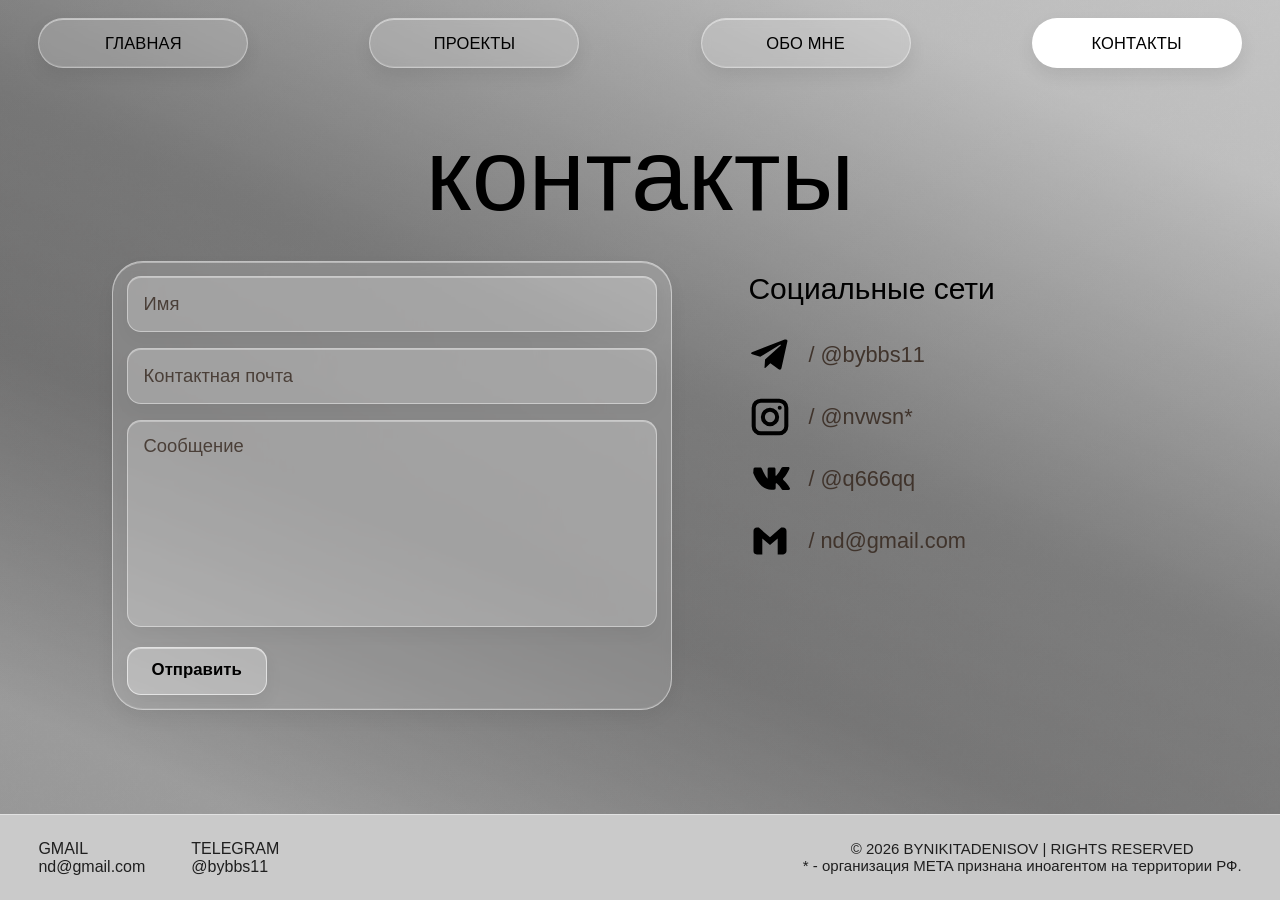
==== commit 7c2fd8c6: "Update contacts.html" ====
--- a/contacts.html
+++ b/contacts.html
@@ -146,7 +146,7 @@
       </div>
 
       <div class="footer__copyright">
-        © 2026 BYNIKITADENISOV | RIGHTS RESERVED
+        © 2026 BYNIKITADENISOV | RIGHTS RESERVED<br>
         * - организация META признана иноагентом на территории РФ.
       </div>
     </div>
